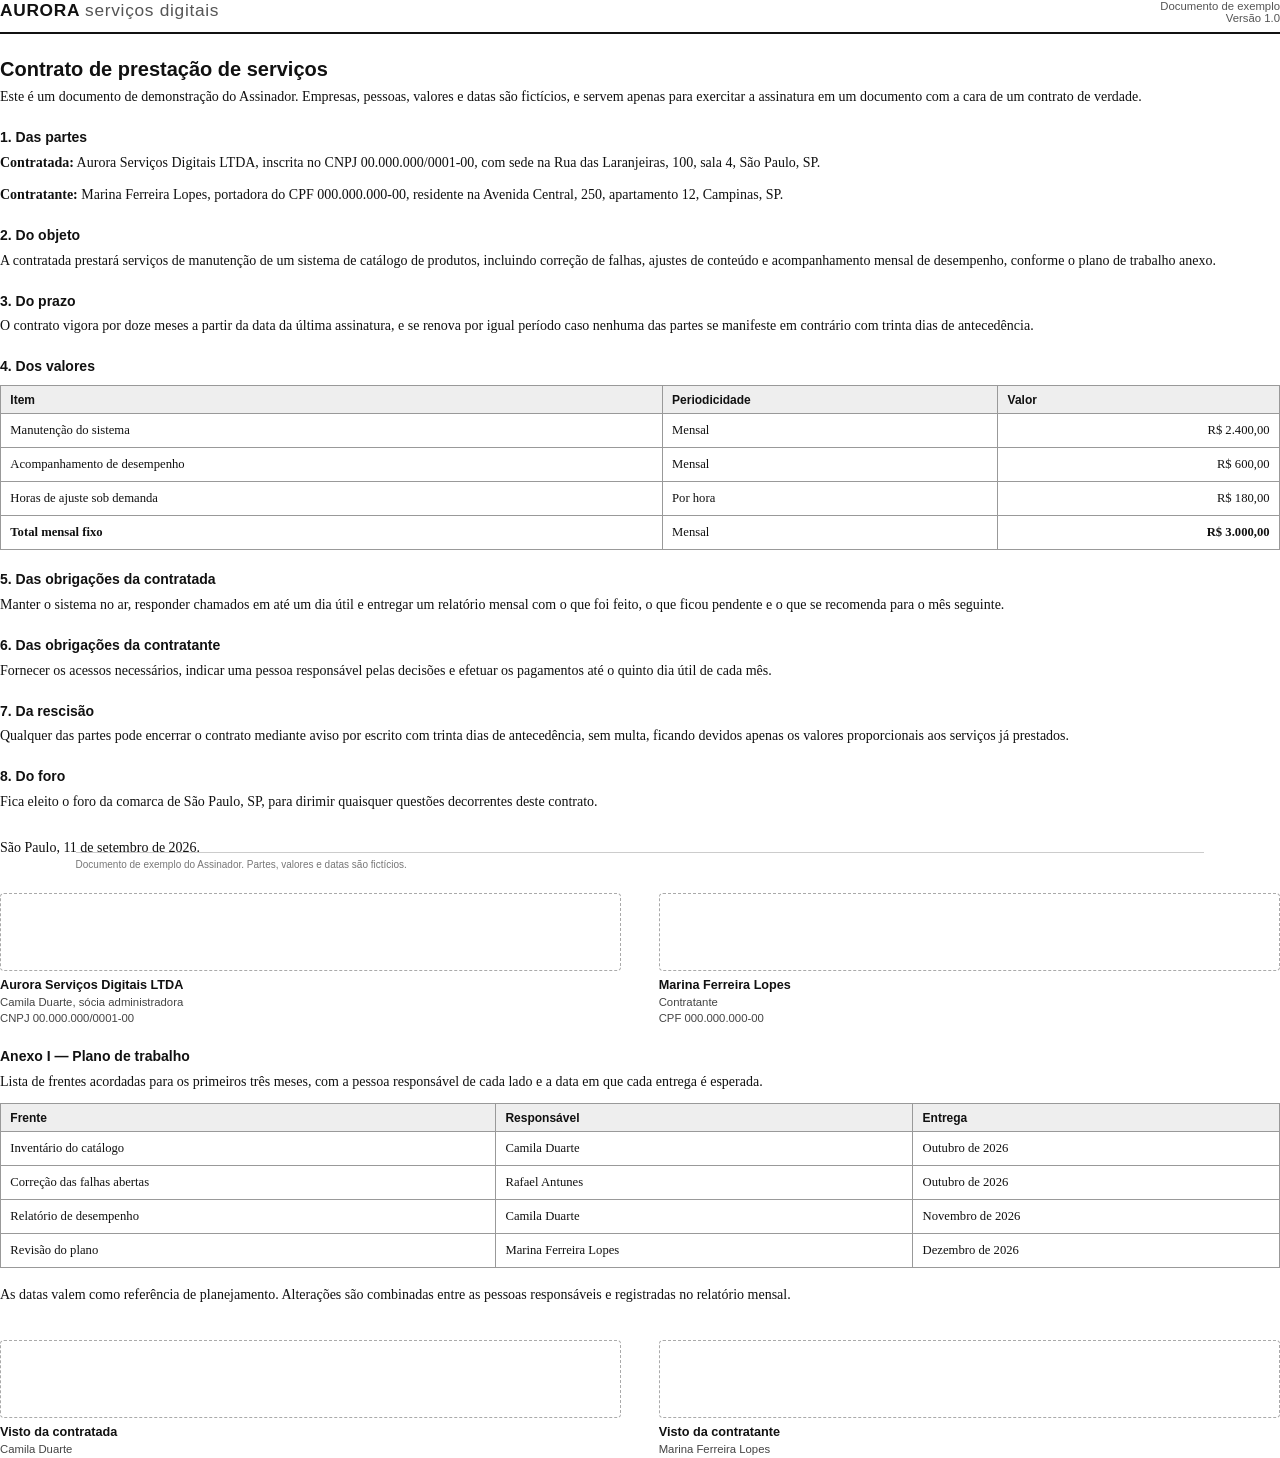
==== samples/exemplo.html @ c82e0033 "Assinador digital de PDF, local App para assinar PDF com certificado ICP-Brasil A1, conferir assinat" ====
<!doctype html>
<html lang="pt-BR">
  <head>
    <meta charset="utf-8" />
    <title>Contrato de prestação de serviços</title>
    <style>
      @page { size: A4; margin: 22mm 20mm; }
      * { box-sizing: border-box; }
      body {
        margin: 0;
        font: 10.5pt/1.55 "Liberation Serif", Georgia, serif;
        color: #111;
      }
      header { border-bottom: 1.5pt solid #111; padding-bottom: 8pt; margin-bottom: 18pt; }
      .marca { font: 700 13pt "Liberation Sans", Arial, sans-serif; letter-spacing: .04em; }
      .marca span { font-weight: 400; color: #555; }
      .meta { float: right; text-align: right; font: 8.5pt "Liberation Sans", Arial, sans-serif; color: #555; }
      h1 { font: 700 15pt "Liberation Sans", Arial, sans-serif; margin: 0 0 4pt; }
      h2 { font: 700 10.5pt "Liberation Sans", Arial, sans-serif; margin: 16pt 0 5pt; }
      p { margin: 0 0 8pt; text-align: justify; }
      table { width: 100%; border-collapse: collapse; margin: 8pt 0 12pt; font-size: 9.5pt; }
      th, td { border: .5pt solid #999; padding: 5pt 7pt; text-align: left; }
      th { background: #eee; font: 700 9pt "Liberation Sans", Arial, sans-serif; }
      td.num { text-align: right; }
      .assinaturas { margin-top: 26pt; display: flex; gap: 28pt; }
      .assinatura { flex: 1; }
      .linha { height: 58pt; border: .5pt dashed #aaa; border-radius: 3pt; }
      .quem { margin-top: 5pt; font: 8.5pt "Liberation Sans", Arial, sans-serif; color: #444; line-height: 1.4; }
      .quem b { display: block; color: #111; font-size: 9.5pt; }
      footer { position: fixed; bottom: 8mm; left: 20mm; right: 20mm;
               font: 7.5pt "Liberation Sans", Arial, sans-serif; color: #777;
               border-top: .5pt solid #ccc; padding-top: 4pt; }
      .quebra { page-break-before: always; }
    </style>
  </head>
  <body>
    <header>
      <div class="meta">Documento de exemplo<br />Versão 1.0</div>
      <div class="marca">AURORA <span>serviços digitais</span></div>
    </header>

    <h1>Contrato de prestação de serviços</h1>
    <p>
      Este é um documento de demonstração do Assinador. Empresas, pessoas, valores e datas
      são fictícios, e servem apenas para exercitar a assinatura em um documento com a cara
      de um contrato de verdade.
    </p>

    <h2>1. Das partes</h2>
    <p>
      <b>Contratada:</b> Aurora Serviços Digitais LTDA, inscrita no CNPJ 00.000.000/0001-00,
      com sede na Rua das Laranjeiras, 100, sala 4, São Paulo, SP.
    </p>
    <p>
      <b>Contratante:</b> Marina Ferreira Lopes, portadora do CPF 000.000.000-00, residente
      na Avenida Central, 250, apartamento 12, Campinas, SP.
    </p>

    <h2>2. Do objeto</h2>
    <p>
      A contratada prestará serviços de manutenção de um sistema de catálogo de produtos,
      incluindo correção de falhas, ajustes de conteúdo e acompanhamento mensal de
      desempenho, conforme o plano de trabalho anexo.
    </p>

    <h2>3. Do prazo</h2>
    <p>
      O contrato vigora por doze meses a partir da data da última assinatura, e se renova
      por igual período caso nenhuma das partes se manifeste em contrário com trinta dias
      de antecedência.
    </p>

    <h2>4. Dos valores</h2>
      <table>
        <thead>
          <tr><th>Item</th><th>Periodicidade</th><th>Valor</th></tr>
        </thead>
        <tbody>
          <tr><td>Manutenção do sistema</td><td>Mensal</td><td class="num">R$ 2.400,00</td></tr>
          <tr><td>Acompanhamento de desempenho</td><td>Mensal</td><td class="num">R$ 600,00</td></tr>
          <tr><td>Horas de ajuste sob demanda</td><td>Por hora</td><td class="num">R$ 180,00</td></tr>
          <tr><td><b>Total mensal fixo</b></td><td>Mensal</td><td class="num"><b>R$ 3.000,00</b></td></tr>
        </tbody>
      </table>

    <div class="quebra"></div>

    <h2>5. Das obrigações da contratada</h2>
    <p>
      Manter o sistema no ar, responder chamados em até um dia útil e entregar um relatório
      mensal com o que foi feito, o que ficou pendente e o que se recomenda para o mês
      seguinte.
    </p>

    <h2>6. Das obrigações da contratante</h2>
    <p>
      Fornecer os acessos necessários, indicar uma pessoa responsável pelas decisões e
      efetuar os pagamentos até o quinto dia útil de cada mês.
    </p>

    <h2>7. Da rescisão</h2>
    <p>
      Qualquer das partes pode encerrar o contrato mediante aviso por escrito com trinta
      dias de antecedência, sem multa, ficando devidos apenas os valores proporcionais aos
      serviços já prestados.
    </p>

    <h2>8. Do foro</h2>
    <p>
      Fica eleito o foro da comarca de São Paulo, SP, para dirimir quaisquer questões
      decorrentes deste contrato.
    </p>

    <p style="margin-top:18pt">São Paulo, 11 de setembro de 2026.</p>

    <div class="assinaturas">
      <div class="assinatura">
        <div class="linha"></div>
        <div class="quem">
          <b>Aurora Serviços Digitais LTDA</b>
          Camila Duarte, sócia administradora<br />
          CNPJ 00.000.000/0001-00
        </div>
      </div>
      <div class="assinatura">
        <div class="linha"></div>
        <div class="quem">
          <b>Marina Ferreira Lopes</b>
          Contratante<br />
          CPF 000.000.000-00
        </div>
      </div>
    </div>

    <div class="quebra"></div>

    <h2>Anexo I &mdash; Plano de trabalho</h2>
    <p>
      Lista de frentes acordadas para os primeiros três meses, com a pessoa responsável de
      cada lado e a data em que cada entrega é esperada.
    </p>
    <table>
      <thead>
        <tr><th>Frente</th><th>Responsável</th><th>Entrega</th></tr>
      </thead>
      <tbody>
        <tr><td>Inventário do catálogo</td><td>Camila Duarte</td><td>Outubro de 2026</td></tr>
        <tr><td>Correção das falhas abertas</td><td>Rafael Antunes</td><td>Outubro de 2026</td></tr>
        <tr><td>Relatório de desempenho</td><td>Camila Duarte</td><td>Novembro de 2026</td></tr>
        <tr><td>Revisão do plano</td><td>Marina Ferreira Lopes</td><td>Dezembro de 2026</td></tr>
      </tbody>
    </table>

    <p>
      As datas valem como referência de planejamento. Alterações são combinadas entre as
      pessoas responsáveis e registradas no relatório mensal.
    </p>

    <div class="assinaturas">
      <div class="assinatura">
        <div class="linha"></div>
        <div class="quem"><b>Visto da contratada</b>Camila Duarte</div>
      </div>
      <div class="assinatura">
        <div class="linha"></div>
        <div class="quem"><b>Visto da contratante</b>Marina Ferreira Lopes</div>
      </div>
    </div>

    <footer>Documento de exemplo do Assinador. Partes, valores e datas são fictícios.</footer>
  </body>
</html>
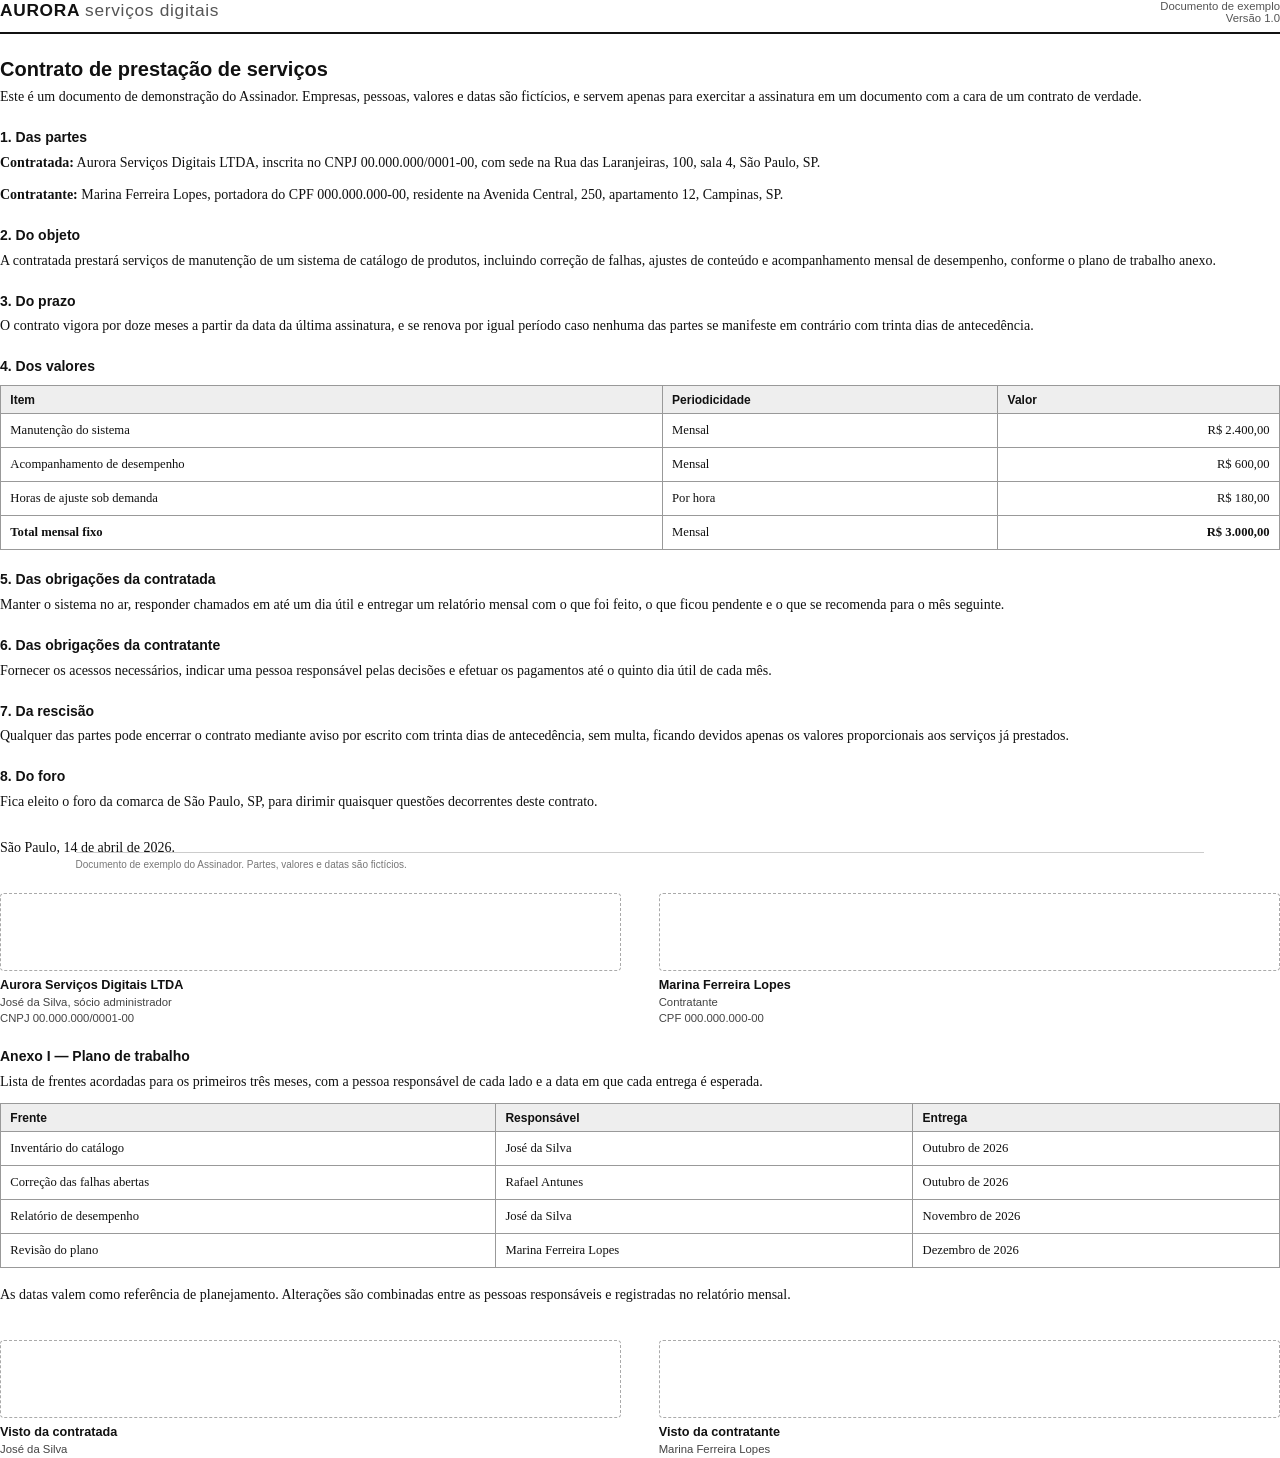
==== commit 9634dfd1: "A senha sai da barra lateral e passa a ser opcional no cofre **Onde a senha é pedida.** Ela sai do c" ====
--- a/samples/exemplo.html
+++ b/samples/exemplo.html
@@ -111,14 +111,14 @@
       decorrentes deste contrato.
     </p>
 
-    <p style="margin-top:18pt">São Paulo, 11 de setembro de 2026.</p>
+    <p style="margin-top:18pt">São Paulo, 14 de abril de 2026.</p>
 
     <div class="assinaturas">
       <div class="assinatura">
         <div class="linha"></div>
         <div class="quem">
           <b>Aurora Serviços Digitais LTDA</b>
-          Camila Duarte, sócia administradora<br />
+          José da Silva, sócio administrador<br />
           CNPJ 00.000.000/0001-00
         </div>
       </div>
@@ -144,9 +144,9 @@
         <tr><th>Frente</th><th>Responsável</th><th>Entrega</th></tr>
       </thead>
       <tbody>
-        <tr><td>Inventário do catálogo</td><td>Camila Duarte</td><td>Outubro de 2026</td></tr>
+        <tr><td>Inventário do catálogo</td><td>José da Silva</td><td>Outubro de 2026</td></tr>
         <tr><td>Correção das falhas abertas</td><td>Rafael Antunes</td><td>Outubro de 2026</td></tr>
-        <tr><td>Relatório de desempenho</td><td>Camila Duarte</td><td>Novembro de 2026</td></tr>
+        <tr><td>Relatório de desempenho</td><td>José da Silva</td><td>Novembro de 2026</td></tr>
         <tr><td>Revisão do plano</td><td>Marina Ferreira Lopes</td><td>Dezembro de 2026</td></tr>
       </tbody>
     </table>
@@ -159,7 +159,7 @@
     <div class="assinaturas">
       <div class="assinatura">
         <div class="linha"></div>
-        <div class="quem"><b>Visto da contratada</b>Camila Duarte</div>
+        <div class="quem"><b>Visto da contratada</b>José da Silva</div>
       </div>
       <div class="assinatura">
         <div class="linha"></div>
